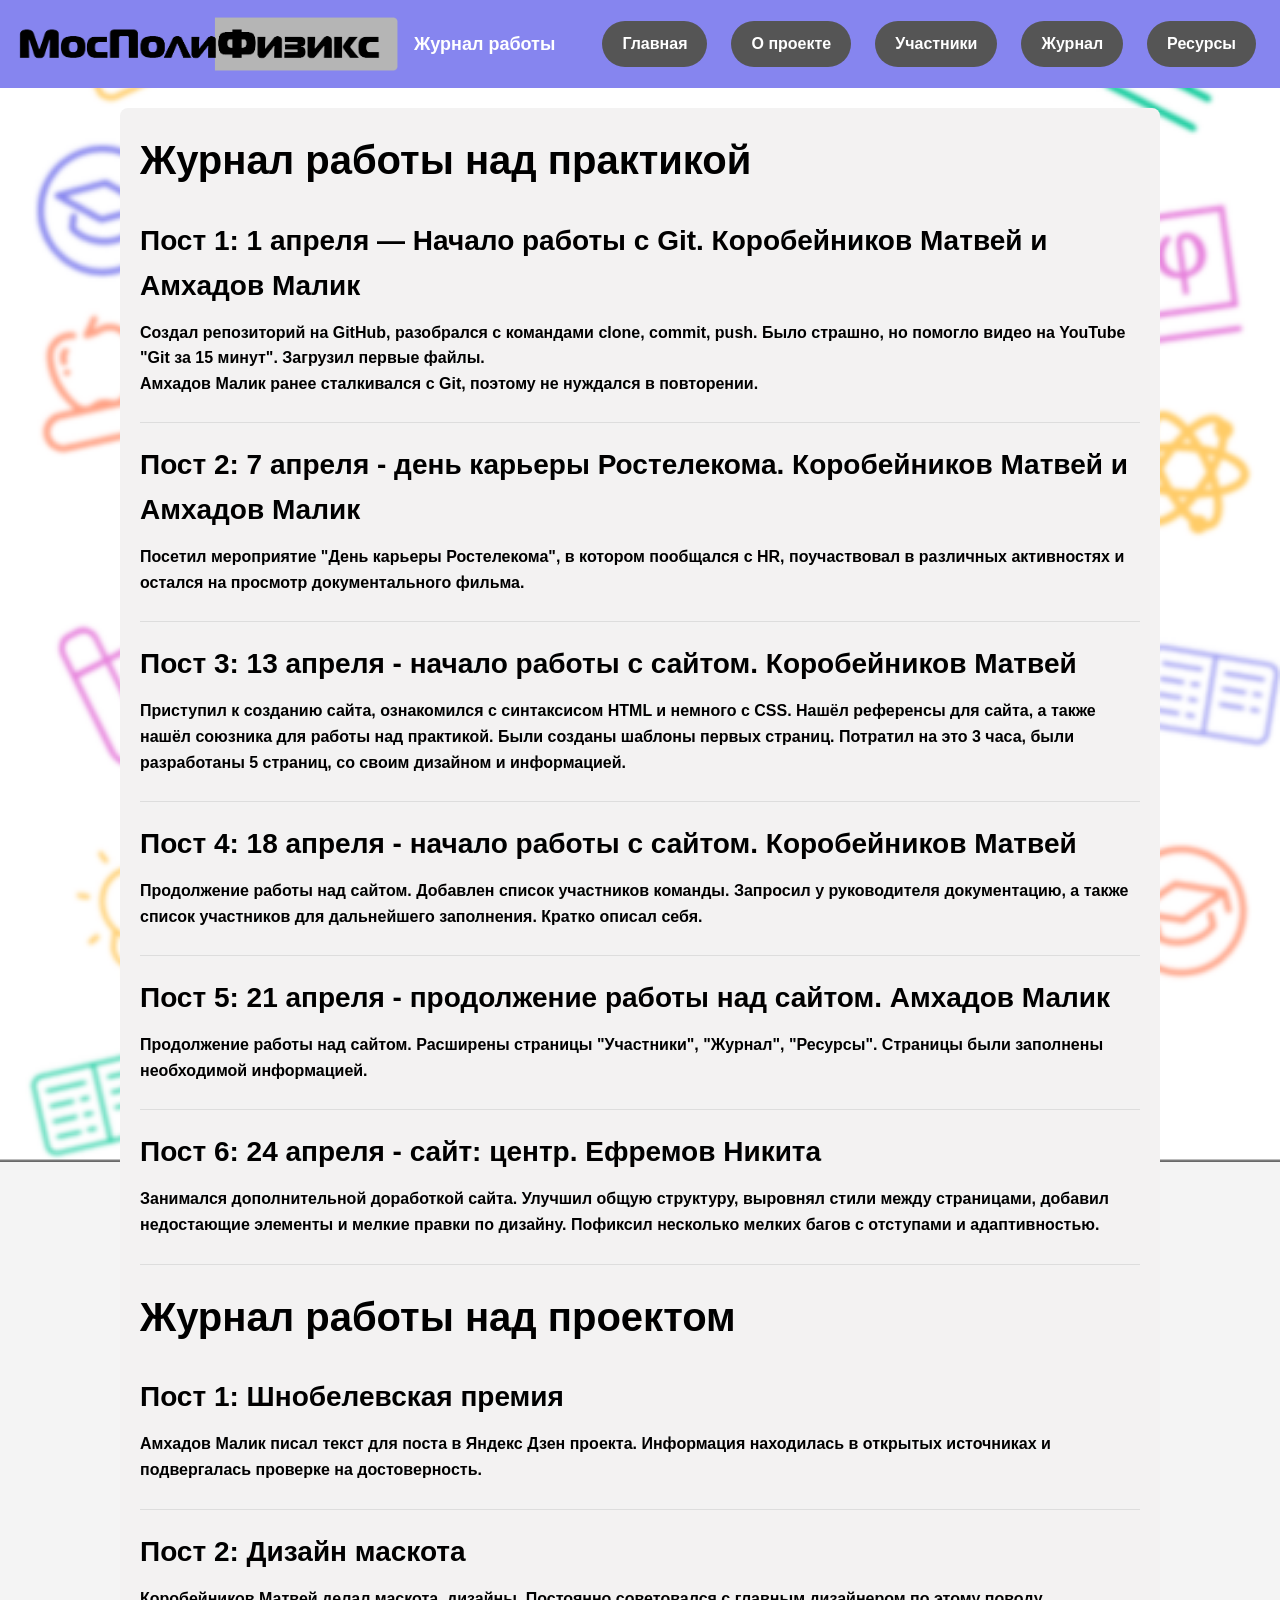
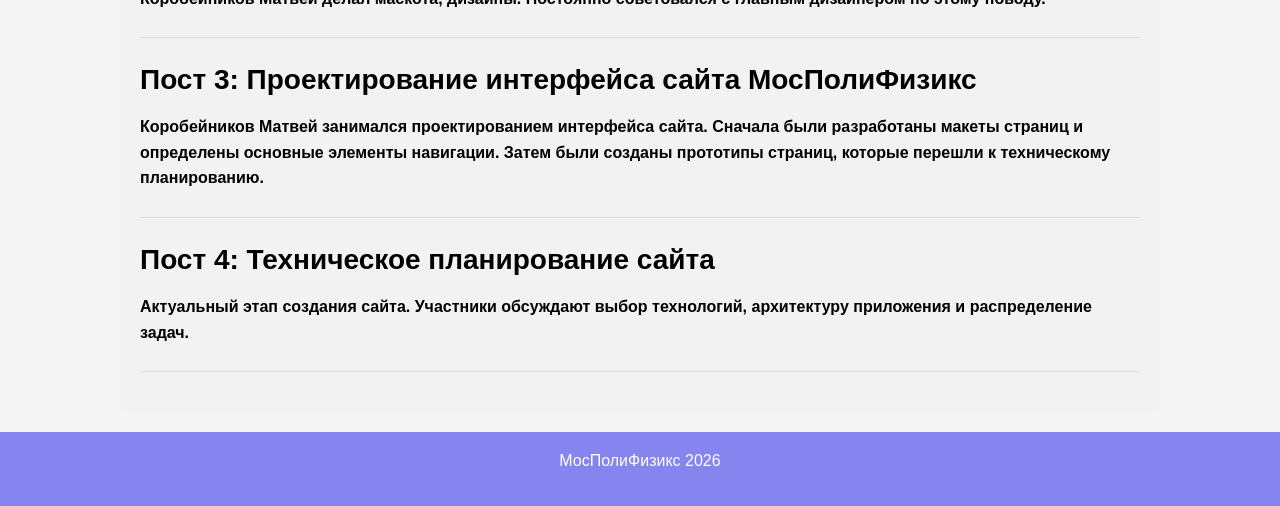
==== practice-project-main/Site/journal.html @ abf3bc5a "feat: add existing website to site/ folder" ====
<!DOCTYPE html>
<html lang="ru">
<head>
  <meta charset="UTF-8">
  <title>Журнал</title>
  <link rel="stylesheet" href="style.css">
</head>
<body>
  <header>
    <div class="header-left">
      <img src="логотип1.png" alt="Логотип" class="logo">
      <span class="page-name">Журнал работы</span>
    </div>
    <nav>
      <a href="index.html">Главная</a>
      <a href="about.html">О проекте</a>
      <a href="participants.html">Участники</a>
      <a href="journal.html">Журнал</a>
      <a href="resources.html">Ресурсы</a>
    </nav>
  </header>
  <div class="container">
    <h1>Журнал работы над практикой</h1>
    <div class="post">
      <h2>Пост 1: 1 апреля — Начало работы с Git. Коробейников Матвей и Амхадов Малик</h2>
      <h3><p>Создал репозиторий на GitHub, разобрался с командами clone, commit, push. Было страшно, но помогло видео на YouTube "Git за 15 минут". Загрузил первые файлы.<br>Амхадов Малик ранее сталкивался с Git, поэтому не нуждался в повторении.</p>
    </div>
    <div class="post">
      <h2>Пост 2: 7 апреля - день карьеры Ростелекома. Коробейников Матвей и Амхадов Малик</h2>
      <h3><p>Посетил мероприятие "День карьеры Ростелекома", в котором пообщался с HR, поучаствовал в различных активностях и остался на просмотр документального фильма.</p>
    </div>
    <div class="post">
      <h2>Пост 3: 13 апреля - начало работы с сайтом. Коробейников Матвей</h2>
      <h3><p>Приступил к созданию сайта, ознакомился с синтаксисом HTML и немного с CSS. Нашёл референсы для сайта, а также нашёл союзника для работы над практикой. Были созданы шаблоны первых страниц. 
          Потратил на это 3 часа, были разработаны 5 страниц, со своим дизайном и информацией.</p>
    </div>
    <div class="post">
      <h2>Пост 4: 18 апреля - начало работы с сайтом. Коробейников Матвей</h2>
      <h3><p>Продолжение работы над сайтом. Добавлен список участников команды. Запросил у руководителя документацию, а также список участников для дальнейшего заполнения. Кратко описал себя.</p>
    </div>
    <div class="post">
      <h2>Пост 5: 21 апреля - продолжение работы над сайтом. Амхадов Малик</h2>
      <h3><p>Продолжение работы над сайтом. Расширены страницы "Участники", "Журнал", "Ресурсы". Страницы были заполнены необходимой информацией.</p>
    </div>
    <div class="post">
      <h2>Пост 6: 24 апреля - сайт: центр. Ефремов Никита</h2>
      <h3><p>Занимался дополнительной доработкой сайта. Улучшил общую структуру, выровнял стили между страницами, добавил недостающие элементы и мелкие правки по дизайну. Пофиксил несколько мелких багов с отступами и адаптивностью.</p>
    </div>

    <h1>Журнал работы над проектом</h1>
    <div class="project-journal">

      <div class="post">
        <h2>Пост 1: Шнобелевская премия</h2>
        <h3><p>Амхадов Малик писал текст для поста в Яндекс Дзен проекта. Информация находилась в открытых источниках и подвергалась проверке на достоверность. </p>
      </div>

      <div class="post">
        <h2>Пост 2: Дизайн маскота</h2>
        <h3><p>Коробейников Матвей делал маскота, дизайны. Постоянно советовался с главным дизайнером по этому поводу. </p>
        </div>

      <div class="post">
        <h2>Пост 3: Проектирование интерфейса сайта МосПолиФизикс</h2>
        <h3><p>Коробейников Матвей занимался проектированием интерфейса сайта. Сначала были разработаны макеты страниц и определены основные элементы навигации. Затем были созданы прототипы страниц, которые перешли к техническому планированию.</p>
      </div>

      <div class="post">
        <h2>Пост 4: Техническое планирование сайта</h2>
        <h3><p>Актуальный этап создания сайта. Участники обсуждают выбор технологий, архитектуру приложения и распределение задач.</p>
      </div>

    </div>
  </div>
  <footer>
    <p>МосПолиФизикс 2026</p>
  </footer>
</body>
</html>
---- practice-project-main/Site/style.css ----
body {
  font-family: 'Franklin Gothic Medium', 'Arial Narrow', Arial, sans-serif, sans-serif;
  margin: 0;
  background: #f4f4f4;
  background-image: url("фон.png");
  background-size: cover;
  background-position: center;
  background-attachment: fixed;
  background-repeat: no-repeat;
  font-size: 16px;
  line-height: 1.6;
}
nav a {
  display: inline-block;
  background-color: #555;
  color: white;
  padding: 10px 20px;
  margin: 0 8px;
  text-decoration: none;
  font-size: 16px;
  font-weight: bold;
  border-radius: 30px;
  transition: 0.2s;
}

nav a:hover {
  background-color: #777;
  transform: scale(1.05);
}
.container {
  max-width: 1000px;
  margin: 20px auto;
  background: #f3f2f2;
  padding: 20px;
  border-radius: 8px;
}
header {
  background: #8685EF;
  color: white;
  padding: 0.75rem 1rem;
  display: flex;
  align-items: center;
  justify-content: space-between;
  gap: 16px;
  flex-wrap: nowrap;
}

.post {
  border-bottom: 1px solid #ddd;
  margin-bottom: 20px;
  padding-bottom: 10px;
}
header h1 {
  font-size: 20px;
  margin: 0 0 8px 0;
}

.container > h1 {
  font-size: clamp(28px, 4.5vw, 40px);
  margin-top: 0;
}

h2 {
  font-size: clamp(20px, 3.2vw, 28px);
  margin: 0.6em 0 0.4em 0;
}

h3 {
  font-size: 18px;
  margin: 0.4em 0 0.25em 0;
}

p {
  font-size: 16px;
  margin: 0 0 1em 0;
}

.logo {
  height: clamp(36px, 6vw, 64px);
  width: auto;
  display: block;
}

.header-left {
  display: flex;
  align-items: center;
  gap: 12px;
}

.page-name {
  font-size: 18px;
  font-weight: 700;
  color: white;
  line-height: 1;
}

header nav {
  display: flex;
  align-items: center;
  gap: 8px;
}

footer {
  text-align: center;
  padding: 1rem;
  background: #8685EF;
  color: white;
  margin-top: 20px;
}
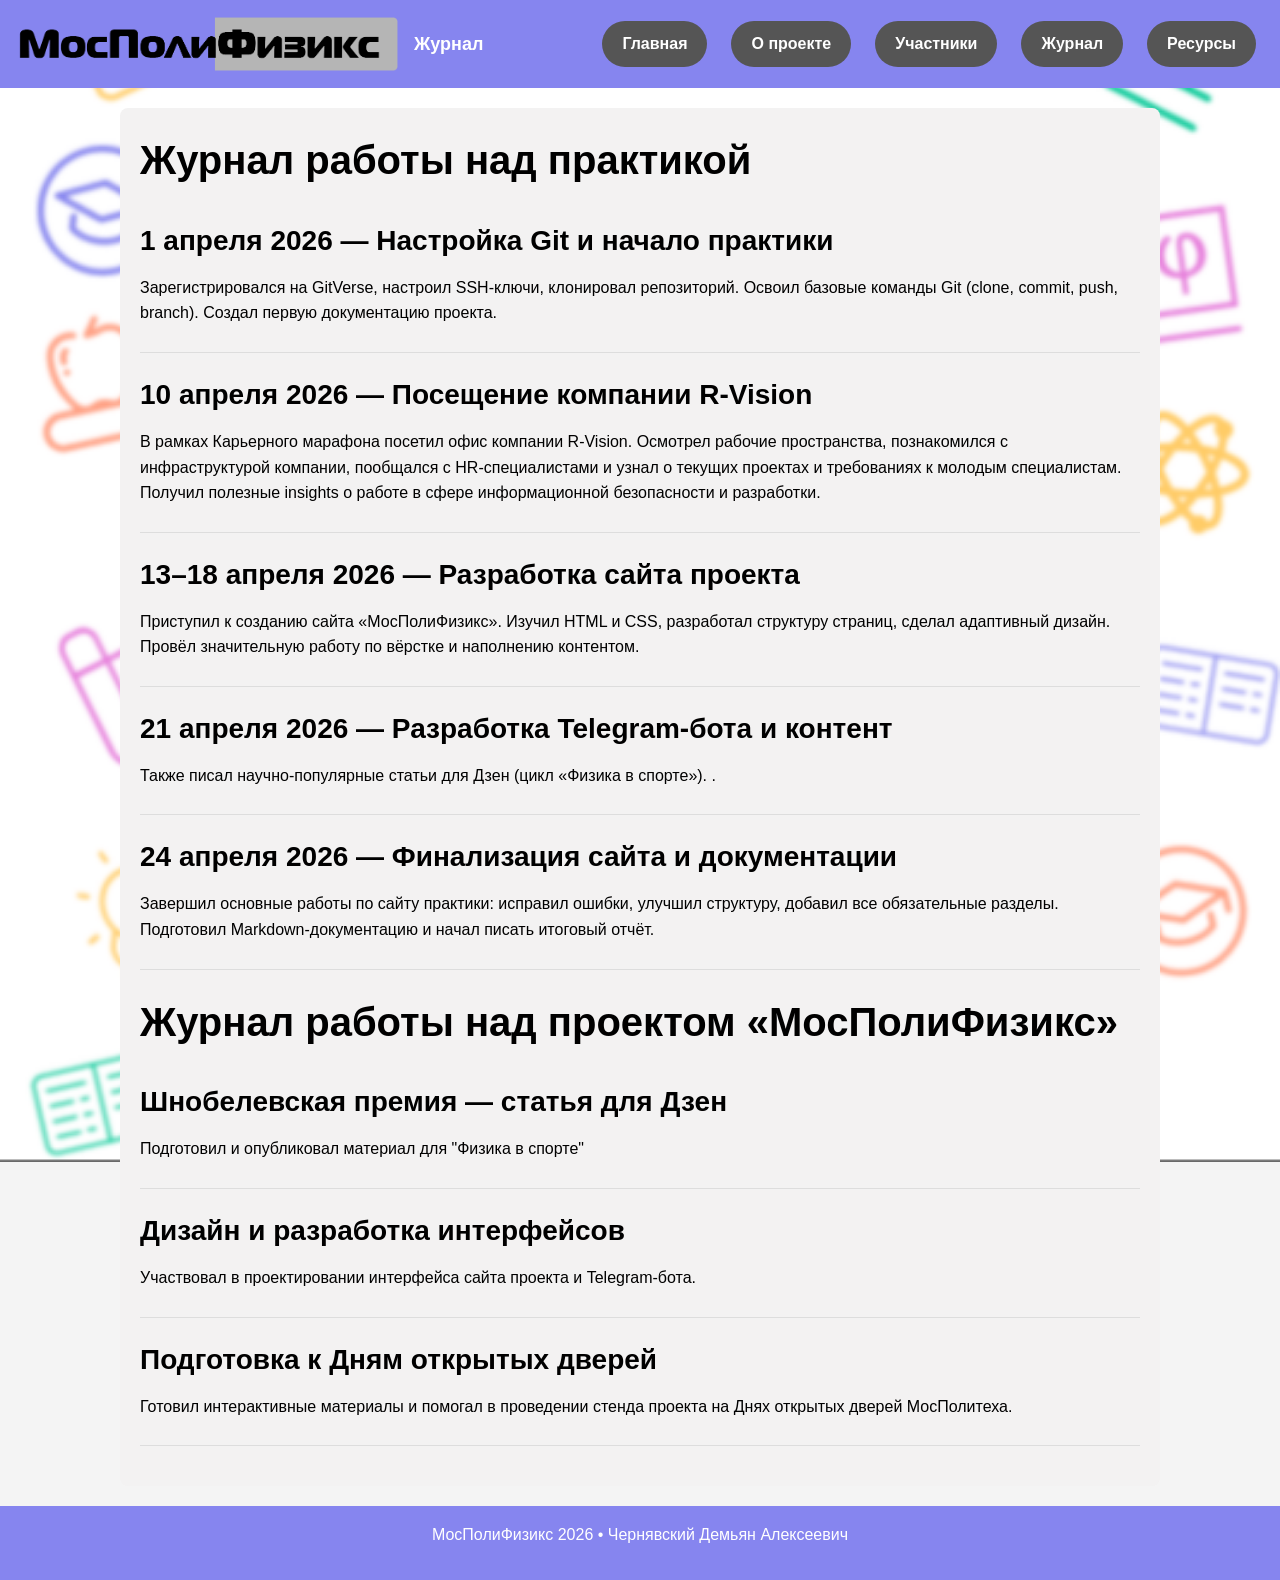
==== commit d86398e2: "Сайт + все описания" ====
--- a/practice-project-main/Site/journal.html
+++ b/practice-project-main/Site/journal.html
@@ -9,7 +9,7 @@
   <header>
     <div class="header-left">
       <img src="логотип1.png" alt="Логотип" class="logo">
-      <span class="page-name">Журнал работы</span>
+      <span class="page-name">Журнал</span>
     </div>
     <nav>
       <a href="index.html">Главная</a>
@@ -19,61 +19,56 @@
       <a href="resources.html">Ресурсы</a>
     </nav>
   </header>
+
   <div class="container">
     <h1>Журнал работы над практикой</h1>
+
     <div class="post">
-      <h2>Пост 1: 1 апреля — Начало работы с Git. Коробейников Матвей и Амхадов Малик</h2>
-      <h3><p>Создал репозиторий на GitHub, разобрался с командами clone, commit, push. Было страшно, но помогло видео на YouTube "Git за 15 минут". Загрузил первые файлы.<br>Амхадов Малик ранее сталкивался с Git, поэтому не нуждался в повторении.</p>
-    </div>
-    <div class="post">
-      <h2>Пост 2: 7 апреля - день карьеры Ростелекома. Коробейников Матвей и Амхадов Малик</h2>
-      <h3><p>Посетил мероприятие "День карьеры Ростелекома", в котором пообщался с HR, поучаствовал в различных активностях и остался на просмотр документального фильма.</p>
-    </div>
-    <div class="post">
-      <h2>Пост 3: 13 апреля - начало работы с сайтом. Коробейников Матвей</h2>
-      <h3><p>Приступил к созданию сайта, ознакомился с синтаксисом HTML и немного с CSS. Нашёл референсы для сайта, а также нашёл союзника для работы над практикой. Были созданы шаблоны первых страниц. 
-          Потратил на это 3 часа, были разработаны 5 страниц, со своим дизайном и информацией.</p>
-    </div>
-    <div class="post">
-      <h2>Пост 4: 18 апреля - начало работы с сайтом. Коробейников Матвей</h2>
-      <h3><p>Продолжение работы над сайтом. Добавлен список участников команды. Запросил у руководителя документацию, а также список участников для дальнейшего заполнения. Кратко описал себя.</p>
-    </div>
-    <div class="post">
-      <h2>Пост 5: 21 апреля - продолжение работы над сайтом. Амхадов Малик</h2>
-      <h3><p>Продолжение работы над сайтом. Расширены страницы "Участники", "Журнал", "Ресурсы". Страницы были заполнены необходимой информацией.</p>
-    </div>
-    <div class="post">
-      <h2>Пост 6: 24 апреля - сайт: центр. Ефремов Никита</h2>
-      <h3><p>Занимался дополнительной доработкой сайта. Улучшил общую структуру, выровнял стили между страницами, добавил недостающие элементы и мелкие правки по дизайну. Пофиксил несколько мелких багов с отступами и адаптивностью.</p>
+      <h2>1 апреля 2026 — Настройка Git и начало практики</h2>
+      <p>Зарегистрировался на GitVerse, настроил SSH-ключи, клонировал репозиторий. Освоил базовые команды Git (clone, commit, push, branch). Создал первую документацию проекта.</p>
     </div>
 
-    <h1>Журнал работы над проектом</h1>
-    <div class="project-journal">
+    <div class="post">
+      <h2>10 апреля 2026 — Посещение компании R-Vision</h2>
+      <p>В рамках Карьерного марафона посетил офис компании R-Vision. Осмотрел рабочие пространства, познакомился с инфраструктурой компании, пообщался с HR-специалистами и узнал о текущих проектах и требованиях к молодым специалистам. Получил полезные insights о работе в сфере информационной безопасности и разработки.</p>
+    </div>
 
-      <div class="post">
-        <h2>Пост 1: Шнобелевская премия</h2>
-        <h3><p>Амхадов Малик писал текст для поста в Яндекс Дзен проекта. Информация находилась в открытых источниках и подвергалась проверке на достоверность. </p>
-      </div>
+    <div class="post">
+      <h2>13–18 апреля 2026 — Разработка сайта проекта</h2>
+      <p>Приступил к созданию сайта «МосПолиФизикс». Изучил HTML и CSS, разработал структуру страниц, сделал адаптивный дизайн. Провёл значительную работу по вёрстке и наполнению контентом.</p>
+    </div>
 
-      <div class="post">
-        <h2>Пост 2: Дизайн маскота</h2>
-        <h3><p>Коробейников Матвей делал маскота, дизайны. Постоянно советовался с главным дизайнером по этому поводу. </p>
-        </div>
+    <div class="post">
+      <h2>21 апреля 2026 — Разработка Telegram-бота и контент</h2>
+      <p> Также писал научно-популярные статьи для Дзен (цикл «Физика в спорте»). .</p>
+    </div>
 
-      <div class="post">
-        <h2>Пост 3: Проектирование интерфейса сайта МосПолиФизикс</h2>
-        <h3><p>Коробейников Матвей занимался проектированием интерфейса сайта. Сначала были разработаны макеты страниц и определены основные элементы навигации. Затем были созданы прототипы страниц, которые перешли к техническому планированию.</p>
-      </div>
+    <div class="post">
+      <h2>24 апреля 2026 — Финализация сайта и документации</h2>
+      <p>Завершил основные работы по сайту практики: исправил ошибки, улучшил структуру, добавил все обязательные разделы. Подготовил Markdown-документацию и начал писать итоговый отчёт.</p>
+    </div>
 
-      <div class="post">
-        <h2>Пост 4: Техническое планирование сайта</h2>
-        <h3><p>Актуальный этап создания сайта. Участники обсуждают выбор технологий, архитектуру приложения и распределение задач.</p>
-      </div>
+    <h1>Журнал работы над проектом «МосПолиФизикс»</h1>
 
+    <div class="post">
+      <h2>Шнобелевская премия — статья для Дзен</h2>
+      <p>Подготовил и опубликовал материал для "Физика в спорте"</p>
     </div>
+
+    <div class="post">
+      <h2>Дизайн и разработка интерфейсов</h2>
+      <p>Участвовал в проектировании интерфейса сайта проекта и Telegram-бота.</p>
+    </div>
+
+    <div class="post">
+      <h2>Подготовка к Дням открытых дверей</h2>
+      <p>Готовил интерактивные материалы и помогал в проведении стенда проекта на Днях открытых дверей МосПолитеха.</p>
+    </div>
+
   </div>
+
   <footer>
-    <p>МосПолиФизикс 2026</p>
+    <p>МосПолиФизикс 2026 • Чернявский Демьян Алексеевич</p>
   </footer>
 </body>
-</html>
+</html>
